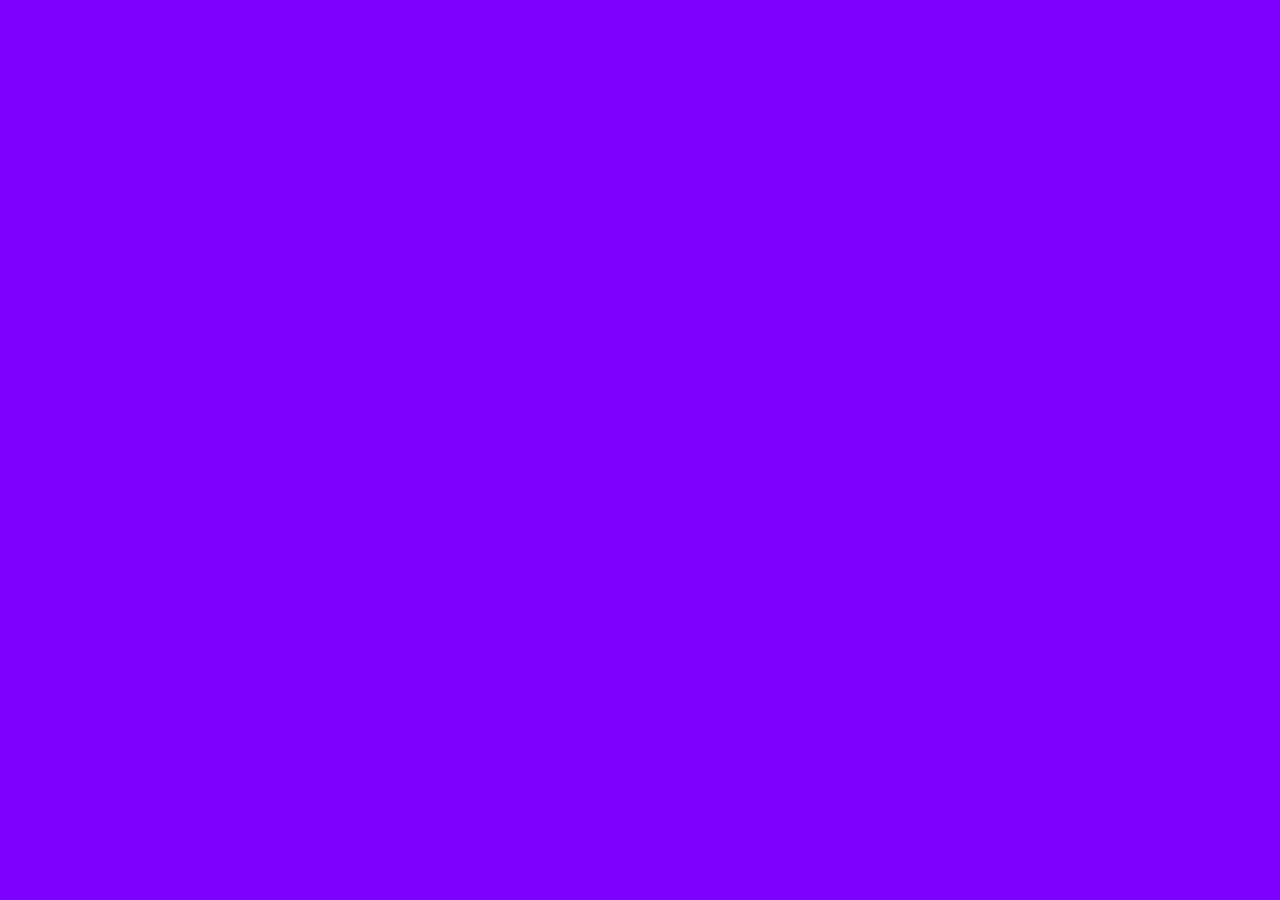
==== WorkSpace/index.html @ b4fe9825 "Updated Easing Function Library. Added blank workplace zip" ====
<!DOCTYPE html>
<html>
  <head>
    <title>Shader Sketchbook</title>
    <meta name="author" content="Joseph B Horowitz">
    <meta name="viewport" content="width=device-width, user-scalable=no, minimum-scale=1.0, maximum-scale=1.0">
    <meta http-equiv="Content-Type" content="text/html; charset=utf-8">
    <!-- CSS -->
    <link href="css/styles.css" rel="stylesheet" type="text/css">
    <!-- GLSL -->
    <!-- <script name="shader" data-src="glsl/lib/file.glsl" data-type="imported file" data-version="v1"></script> -->
    <script name="shader" data-src="glsl/vertex.glsl" data-type="vertex" data-version="v1"></script>
    <script name="shader" data-src="glsl/fragment.glsl" data-type="fragment" data-version="v1"></script>
    <!-- JS -->
    <script type="text/javascript" src="js/lib/signals.js"></script>
    <script type="text/javascript" src="js/lib/glUtils.js"></script>
    <script type="text/javascript" src="js/lib/uiUtils.js"></script>
    <script type="text/javascript" src="js/lib/shaderSetup.js"></script>
    <script type="text/javascript" src="js/index.js"></script>
  </head>

  <body>
    <canvas id="glcanvas">
      Your browser doesn't appear to support the HTML5 <code>&lt;canvas&gt;</code> element.
    </canvas>
  </body>
</html>
---- WorkSpace/css/styles.css ----
* {
    margin: 0; 
    padding: 0;
}
::-webkit-scrollbar{
    width: 0px;
    background: transparent;
}
body{
    overscroll-behavior: none;
}
div{
    background-color: brown;
}
canvas {
    width:100vw;
    height:100vh;
    position:fixed;
    top:0;
    left:0;
    z-index: -1;
    overflow: hidden;
}
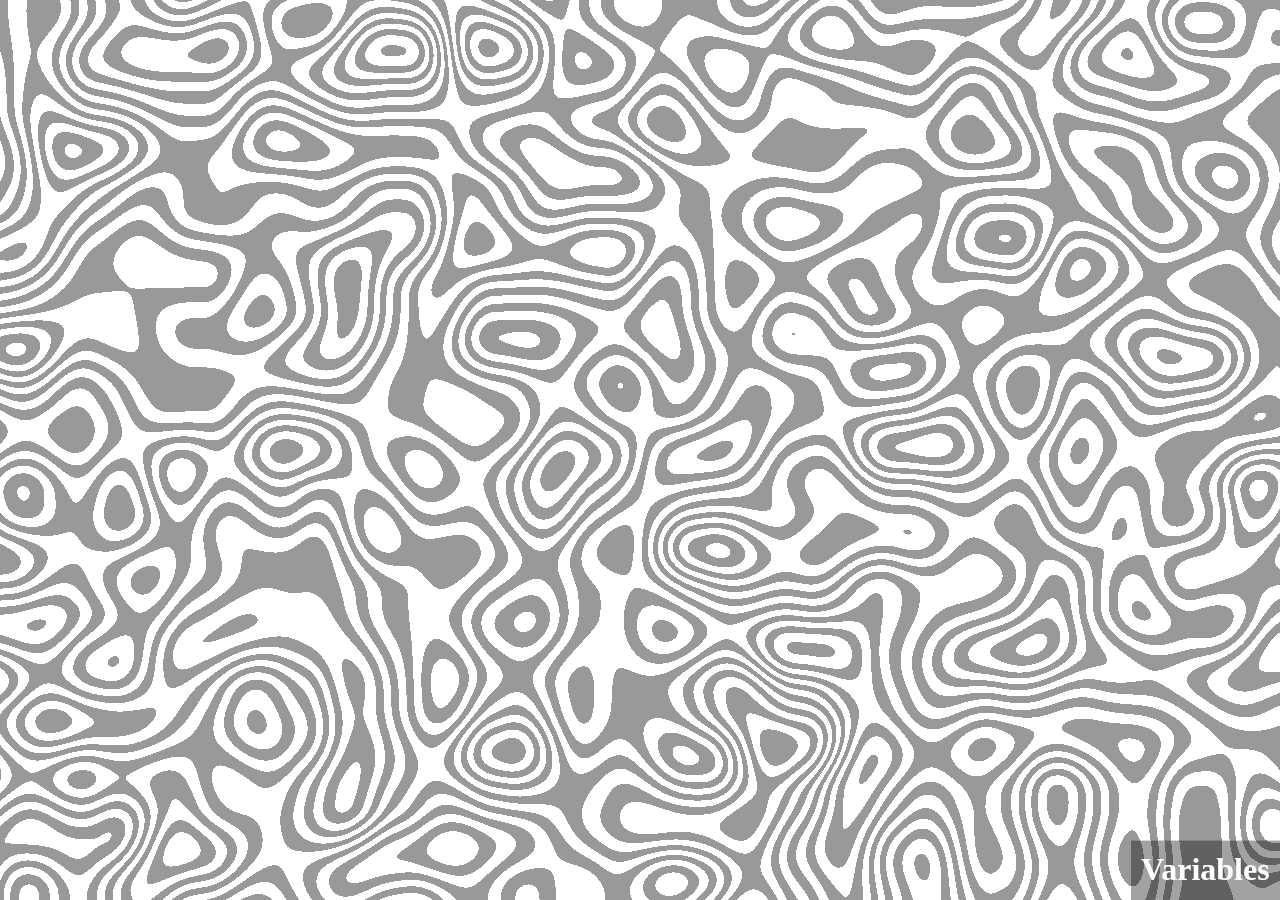
==== commit 01b032ea: "updated libraries, added variable drawer" ====
--- a/WorkSpace/index.html
+++ b/WorkSpace/index.html
@@ -8,7 +8,9 @@
     <!-- CSS -->
     <link href="css/styles.css" rel="stylesheet" type="text/css">
     <!-- GLSL -->
-    <!-- <script name="shader" data-src="glsl/lib/file.glsl" data-type="imported file" data-version="v1"></script> -->
+    <script name="shader" data-src="glsl/lib/easingFunctions.glsl" data-type="easing" data-version="v1"></script>
+    <script name="shader" data-src="glsl/lib/perlin3D.glsl" data-type="perlin3D" data-version="v1"></script>
+    <script name="shader" data-src="glsl/lib/utils.glsl" data-type="utils" data-version="v1"></script>
     <script name="shader" data-src="glsl/vertex.glsl" data-type="vertex" data-version="v1"></script>
     <script name="shader" data-src="glsl/fragment.glsl" data-type="fragment" data-version="v1"></script>
     <!-- JS -->
@@ -20,6 +22,27 @@
   </head>
 
   <body>
+    <div>
+      <form>
+        <h1>Variables</h1>
+        <h3>Color 1:</h3>
+        <input type="color" id="color1" value="#FFFFFF">
+        <h3>Color 2:</h3>
+        <input type="color" id="color2" value="#999999">
+        <h3>Color 3:</h3>
+        <input type="color" id="color3" value="#333333">
+        <h3>Color 4:</h3>
+        <input type="color" id="color4">
+        <h3>Value 1:</h3>
+        <input type="range" id="v1" name="vol" min="0" max="100">
+        <h3>Value 2:</h3>
+        <input type="range" id="v2" name="vol" min="0" max="100">
+        <h3>Value 3:</h3>
+        <input type="range" id="v3" name="vol" min="0" max="100">
+        <h3>Value 4:</h3>
+        <input type="range" id="v4" name="vol" min="0" max="100">
+      </form> 
+    </div>
     <canvas id="glcanvas">
       Your browser doesn't appear to support the HTML5 <code>&lt;canvas&gt;</code> element.
     </canvas>
--- a/WorkSpace/css/styles.css
+++ b/WorkSpace/css/styles.css
@@ -9,9 +9,34 @@
 body{
     overscroll-behavior: none;
 }
-div{
-    background-color: brown;
+
+form{
+    background-color: rgba(0, 0, 0, 0.365);
+    position:fixed;
+    bottom: 0;
+    right: 0;
+    padding: 10px;
+    color: white;
+    transition: 0.3s;
+    transform: translateY(88%);
+
 }
+
+form h1{
+    padding-top: 0px;
+    padding-bottom: 10px;
+}
+
+form input{
+    margin-bottom: 10px;
+}
+
+form:hover{
+    transition: 0.3s;
+    transform: translateY(0px);
+    background-color: rgba(0, 0, 0,1);
+}
+
 canvas {
     width:100vw;
     height:100vh;
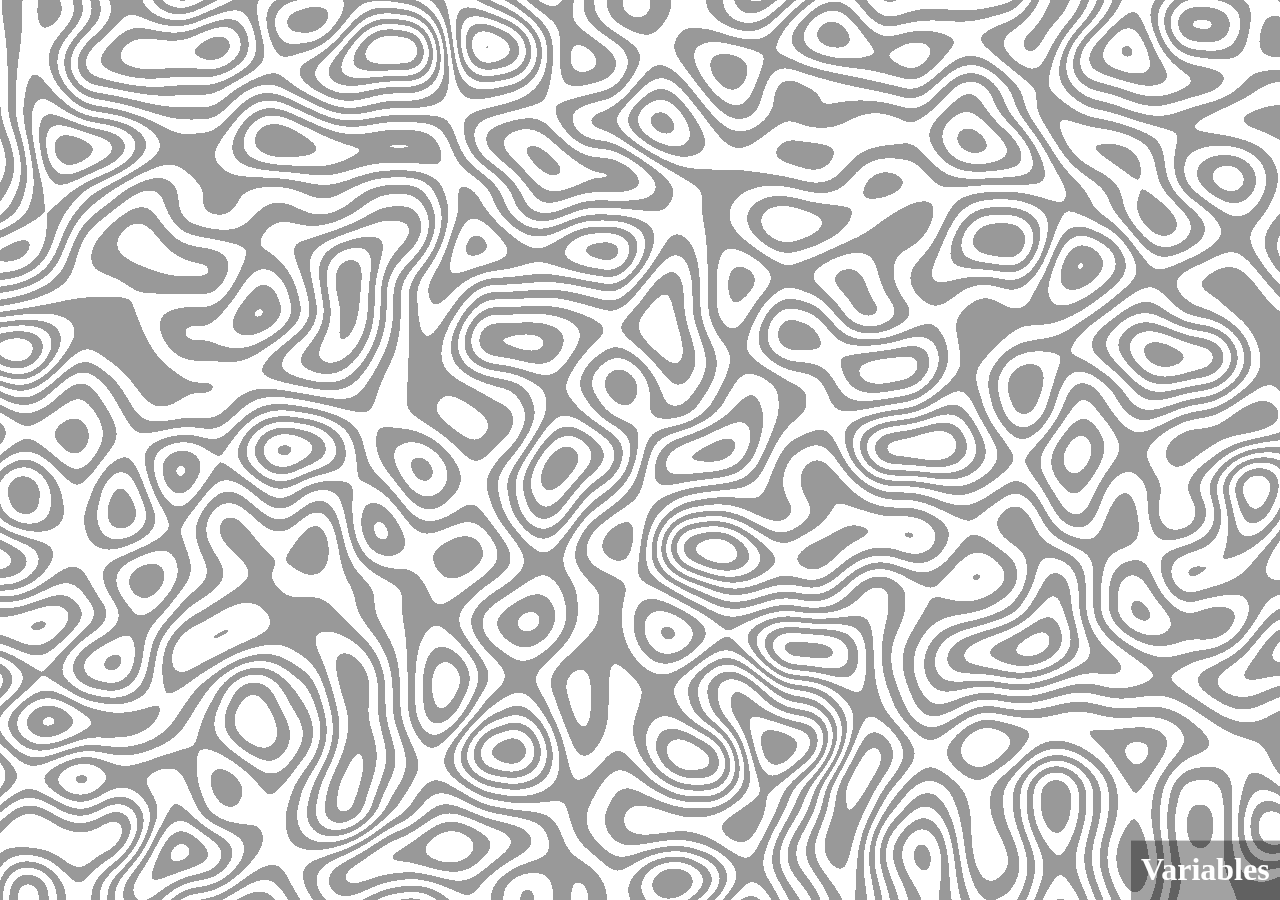
==== commit 85744b76: "Updated utils to hold commonly used noise helper functions" ====
--- a/WorkSpace/index.html
+++ b/WorkSpace/index.html
@@ -10,6 +10,7 @@
     <!-- GLSL -->
     <script name="shader" data-src="glsl/lib/easingFunctions.glsl" data-type="easing" data-version="v1"></script>
     <script name="shader" data-src="glsl/lib/perlin3D.glsl" data-type="perlin3D" data-version="v1"></script>
+    <script name="shader" data-src="glsl/lib/worley3D.glsl" data-type="worley3D" data-version="v1"></script>
     <script name="shader" data-src="glsl/lib/utils.glsl" data-type="utils" data-version="v1"></script>
     <script name="shader" data-src="glsl/vertex.glsl" data-type="vertex" data-version="v1"></script>
     <script name="shader" data-src="glsl/fragment.glsl" data-type="fragment" data-version="v1"></script>
@@ -25,22 +26,40 @@
     <div>
       <form>
         <h1>Variables</h1>
-        <h3>Color 1:</h3>
-        <input type="color" id="color1" value="#FFFFFF">
-        <h3>Color 2:</h3>
-        <input type="color" id="color2" value="#999999">
-        <h3>Color 3:</h3>
-        <input type="color" id="color3" value="#333333">
-        <h3>Color 4:</h3>
-        <input type="color" id="color4">
-        <h3>Value 1:</h3>
-        <input type="range" id="v1" name="vol" min="0" max="100">
-        <h3>Value 2:</h3>
-        <input type="range" id="v2" name="vol" min="0" max="100">
-        <h3>Value 3:</h3>
-        <input type="range" id="v3" name="vol" min="0" max="100">
-        <h3>Value 4:</h3>
-        <input type="range" id="v4" name="vol" min="0" max="100">
+        <ul>
+          <li>
+            <h3>Color 1:</h3>
+            <input type="color" id="color1" value="#FFFFFF">
+          </li>
+          <li>
+            <h3>Color 2:</h3>
+            <input type="color" id="color2" value="#999999">
+          </li>
+          <li>
+            <h3>Color 3:</h3>
+            <input type="color" id="color3" value="#333333">
+          </li>
+          <li>
+            <h3>Color 4:</h3>
+            <input type="color" id="color4">
+          </li>
+          <li>
+            <h3>Value 1:</h3>
+            <input type="range" id="v1" name="vol" min="0" max="100">
+          </li>
+          <li>
+            <h3>Value 2:</h3>
+            <input type="range" id="v2" name="vol" min="0" max="100">
+          </li>
+          <li>
+            <h3>Value 3:</h3>
+            <input type="range" id="v3" name="vol" min="0" max="100">
+          </li>
+          <li>
+            <h3>Value 4:</h3>
+            <input type="range" id="v4" name="vol" min="0" max="100">
+          </li>
+        </ul>
       </form> 
     </div>
     <canvas id="glcanvas">
